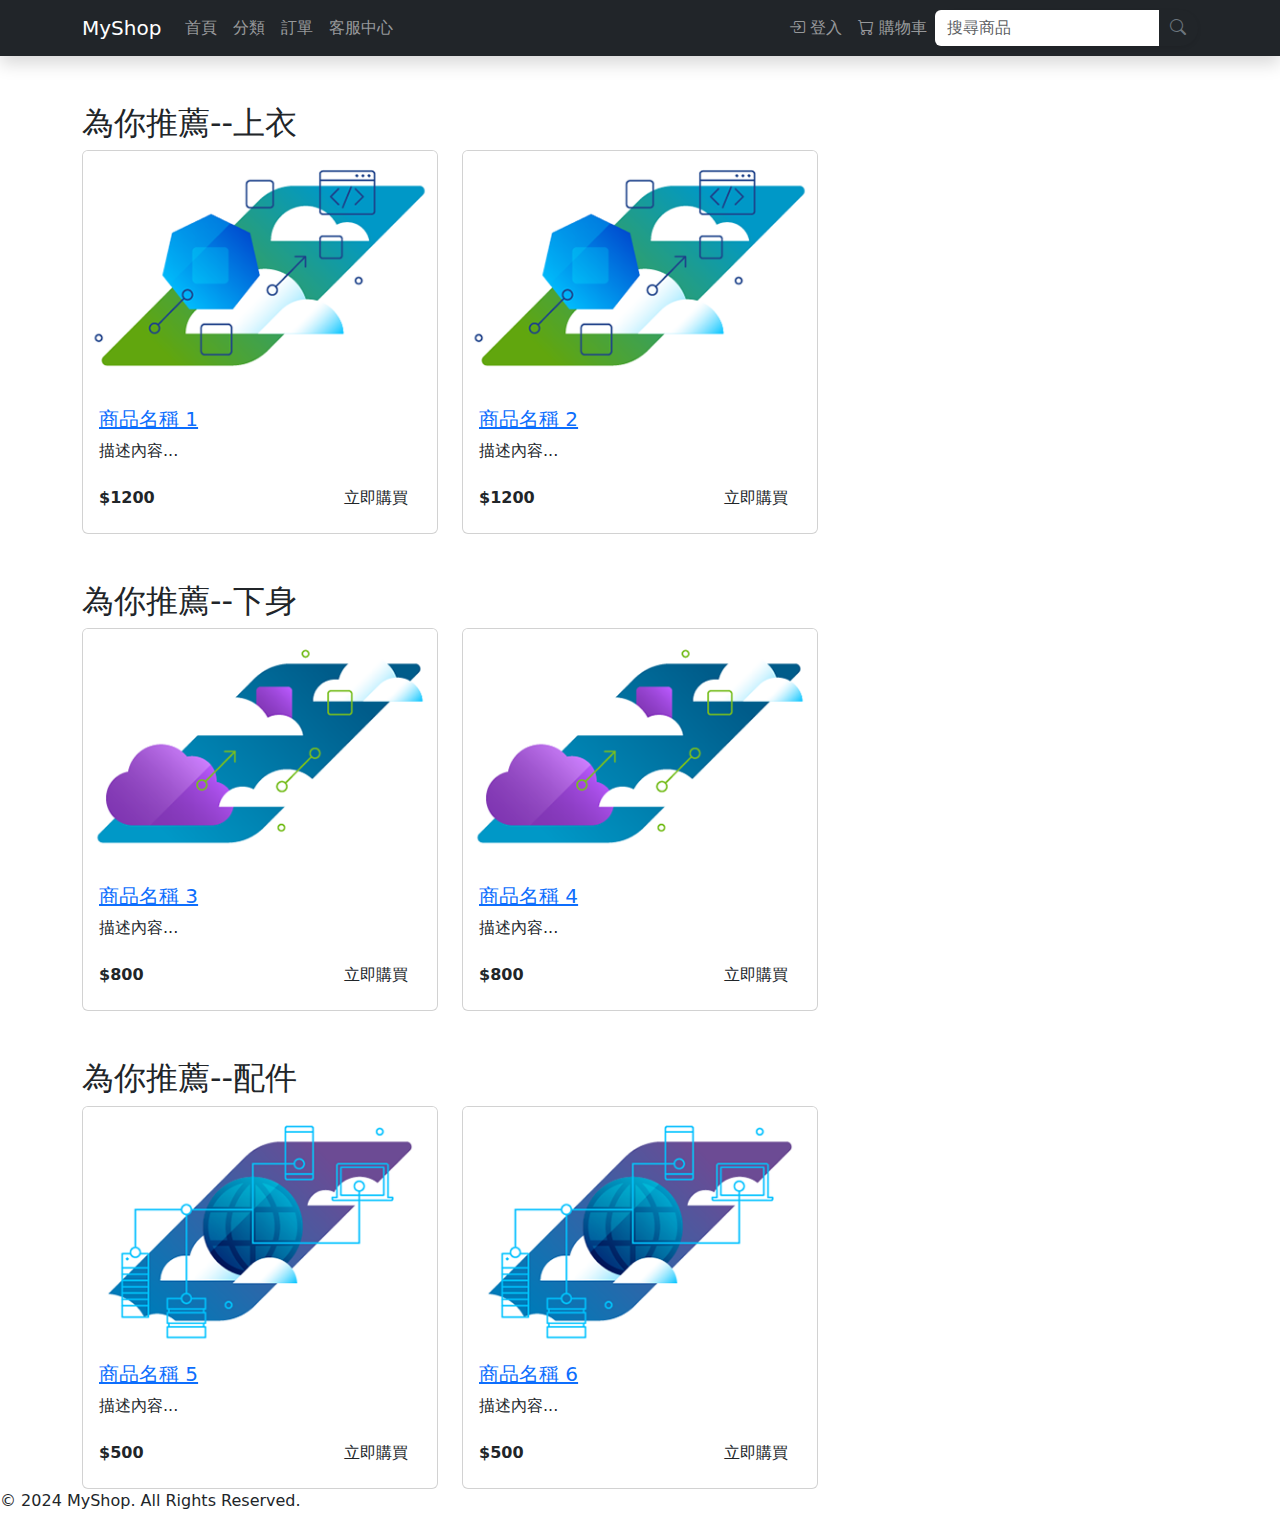
==== navbar/index.html @ 156d906c "v0" ====
<!doctype html>
<html lang="en">

<head>
    <meta charset="utf-8">
    <meta name="viewport" content="width=device-width, initial-scale=1">
    <title>Online Shop</title>

    <!-- Bootstrap -->
    <link href="https://cdn.jsdelivr.net/npm/bootstrap@5.3.3/dist/css/bootstrap.min.css" rel="stylesheet">
    <link rel="stylesheet" href="https://cdn.jsdelivr.net/npm/bootstrap-icons/font/bootstrap-icons.css">

    <!-- Google Fonts -->
    <link href="https://fonts.googleapis.com/css2?family=Roboto:wght@400;500;700&display=swap" rel="stylesheet">

    <!-- Custom CSS -->
    <link rel="stylesheet" href="styles.css">

    
</head>

<body>
    <!-- Navbar -->
    <nav class="custom-navbar navbar navbar-expand-lg navbar-dark bg-dark shadow">
        <div class="container">
            <a class="navbar-brand text-white" href="#">MyShop</a>
            <button class="navbar-toggler" type="button" data-bs-toggle="collapse" data-bs-target="#navbarNav">
                <span class="navbar-toggler-icon"></span>
            </button>
            <div class="collapse navbar-collapse" id="navbarNav">
                <ul class="navbar-nav me-auto">
                    <li class="nav-item"><a class="nav-link" href="#">首頁</a></li>
                    <li class="nav-item"><a class="nav-link" href="#">分類</a></li>
                    <li class="nav-item"><a class="nav-link" href="#">訂單</a></li>
                    <li class="nav-item"><a class="nav-link" href="#">客服中心</a></li>
                </ul>
                <ul class="navbar-nav ms-auto">
                    <li class="nav-item"><a class="nav-link" href="#"><i class="bi bi-box-arrow-in-right"></i> 登入</a></li>
                    <li class="nav-item"><a class="nav-link" href="#"><i class="bi bi-cart"></i> 購物車</a></li>
                </ul>


                
                <form class="d-flex align-items-center">
                    <div class="input-group search-bar shadow-sm rounded-pill w-100">
                        <input type="text" class="form-control border-0" placeholder="搜尋商品" aria-label="Search">
                        <button class="btn btn-link input-group-text bg-transparent border-0" type="submit">
                            <i class="bi bi-search text-secondary"></i>
                        </button>
                    </div>
                </form>

            </div>
        </div>
    </nav>

    <!-- Content -->
    <div class="container mt-5">
        <!-- 上衣區域 -->
        <div>
            <h2 class="text-start">為你推薦--上衣</h2>
        </div>

        <div class="row g-4">
            <div class="col-md-4">
                <div class="card card-hover">
                    <img src="image/1.jpg" class="card-img-top img-size" alt="商品圖片">
                    <div class="card-body">
                        <h5 class="card-title"><a href="#">商品名稱 1</a></h5>
                        <p class="card-text">描述內容...</p>
                        <div class="d-flex justify-content-between align-items-center">
                            <span class="fw-bold">$1200</span>
                            <button class="btn btn-buy">立即購買</button>
                        </div>
                    </div>
                </div>
            </div>

            <div class="col-md-4">
                <div class="card card-hover">
                    <img src="image/1.jpg" class="card-img-top img-size" alt="商品圖片">
                    <div class="card-body">
                        <h5 class="card-title"><a href="#">商品名稱 2</a></h5>
                        <p class="card-text">描述內容...</p>
                        <div class="d-flex justify-content-between align-items-center">
                            <span class="fw-bold">$1200</span>
                            <button class="btn btn-buy">立即購買</button>
                        </div>
                    </div>
                </div>
            </div>
        </div>

        <!-- 下身區域 -->
        <div class="mt-5">
            <h2 class="text-start">為你推薦--下身</h2>
        </div>
        <div class="row g-4">
            <div class="col-md-4">
                <div class="card card-hover">
                    <img src="image/2.jpg" class="card-img-top img-size" alt="商品圖片">
                    <div class="card-body">
                        <h5 class="card-title"><a href="#">商品名稱 3</a></h5>
                        <p class="card-text">描述內容...</p>
                        <div class="d-flex justify-content-between align-items-center">
                            <span class="fw-bold">$800</span>
                            <button class="btn btn-buy">立即購買</button>
                        </div>
                    </div>
                </div>
            </div>

            <div class="col-md-4">
                <div class="card card-hover">
                    <img src="image/2.jpg" class="card-img-top img-size" alt="商品圖片">
                    <div class="card-body">
                        <h5 class="card-title"><a href="#">商品名稱 4</a></h5>
                        <p class="card-text">描述內容...</p>
                        <div class="d-flex justify-content-between align-items-center">
                            <span class="fw-bold">$800</span>
                            <button class="btn btn-buy">立即購買</button>
                        </div>
                    </div>
                </div>
            </div>
        </div>

        <!-- 配件區域 -->
        <div class="mt-5">
            <h2 class="text-start">為你推薦--配件</h2>
        </div>
        <div class="row g-4">
            <div class="col-md-4">
                <div class="card card-hover">
                    <img src="image/3.jpg" class="card-img-top img-size" alt="商品圖片">
                    <div class="card-body">
                        <h5 class="card-title"><a href="#">商品名稱 5</a></h5>
                        <p class="card-text">描述內容...</p>
                        <div class="d-flex justify-content-between align-items-center">
                            <span class="fw-bold">$500</span>
                            <button class="btn btn-buy">立即購買</button>
                        </div>
                    </div>
                </div>
            </div>

            <div class="col-md-4">
                <div class="card card-hover">
                    <img src="image/3.jpg" class="card-img-top img-size" alt="商品圖片">
                    <div class="card-body">
                        <h5 class="card-title"><a href="#">商品名稱 6</a></h5>
                        <p class="card-text">描述內容...</p>
                        <div class="d-flex justify-content-between align-items-center">
                            <span class="fw-bold">$500</span>
                            <button class="btn btn-buy">立即購買</button>
                        </div>
                    </div>
                </div>
            </div>
        </div>
    </div>

    <!-- Footer -->
    <footer class="fixed-footer">
        <p>© 2024 MyShop. All Rights Reserved.</p>
    </footer>

    <!-- Bootstrap JS -->
    <script src="https://cdn.jsdelivr.net/npm/bootstrap@5.3.3/dist/js/bootstrap.bundle.min.js"></script>
</body>

</html>
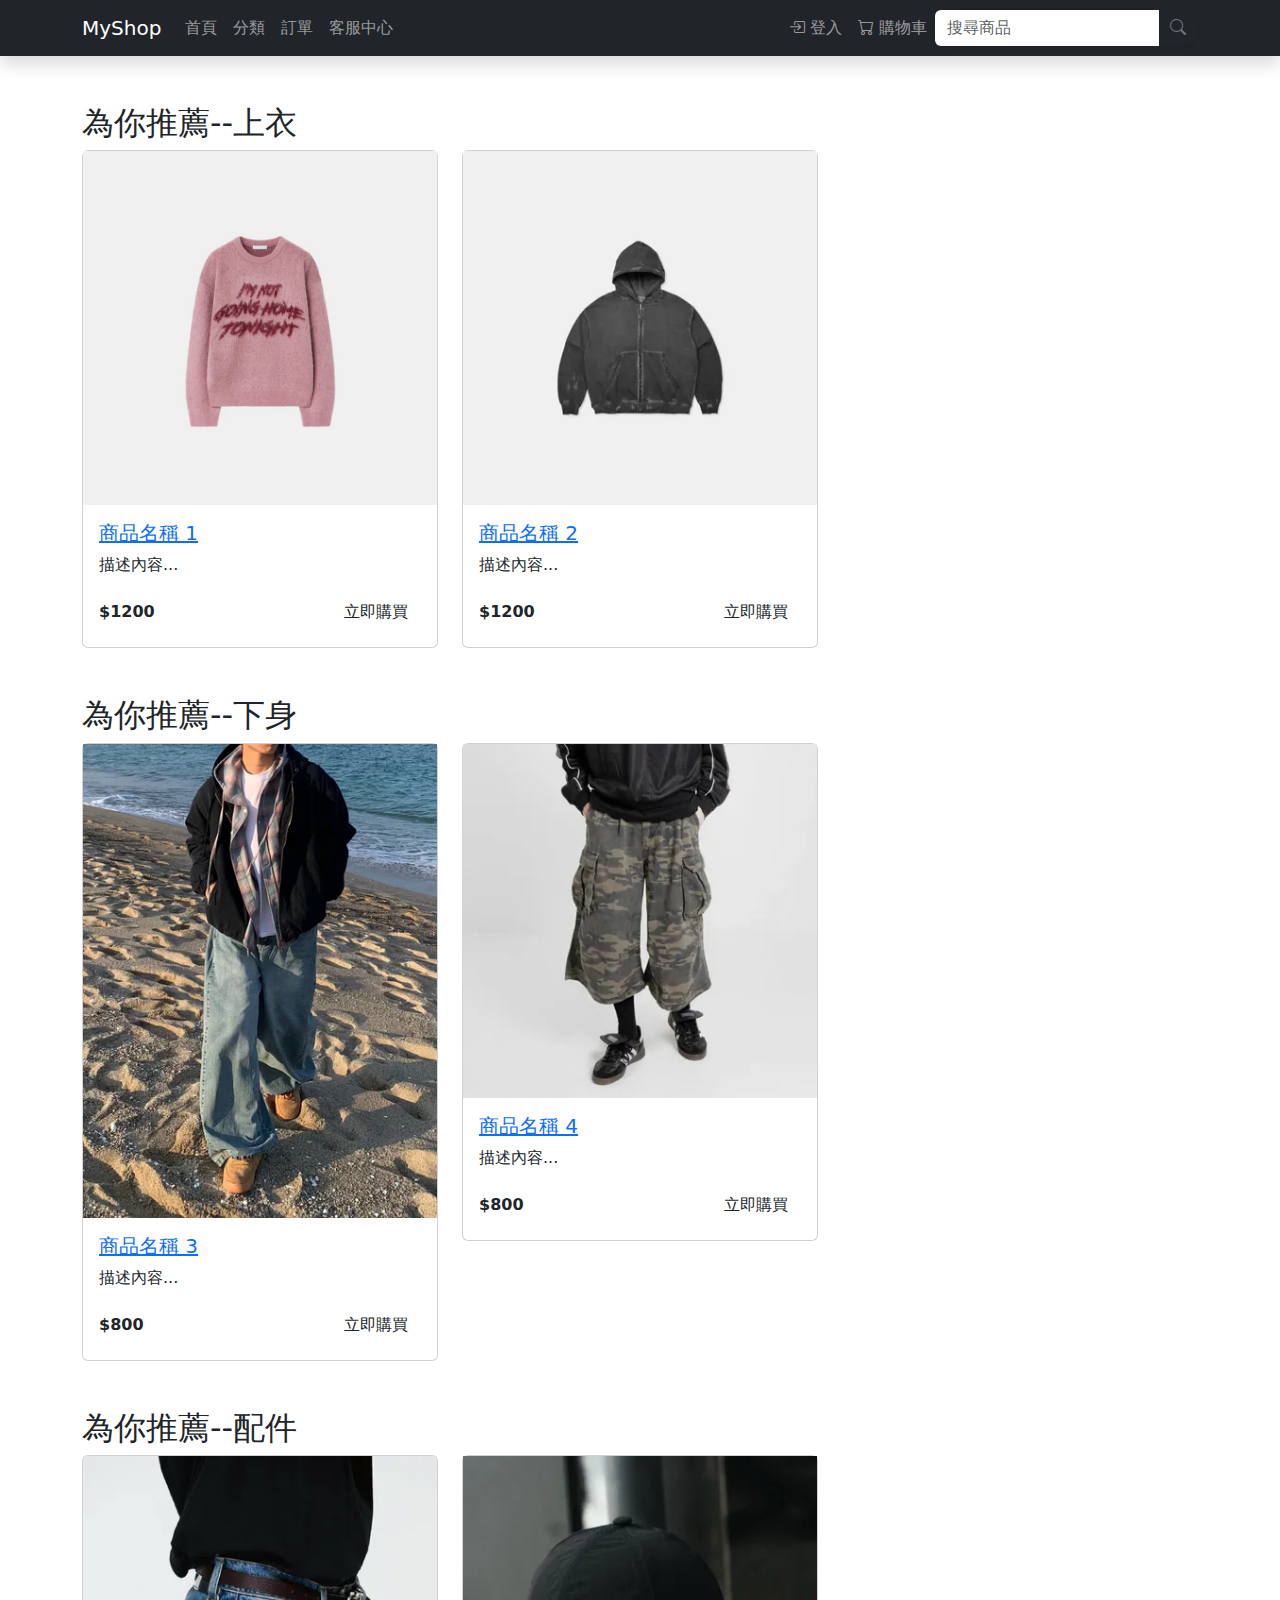
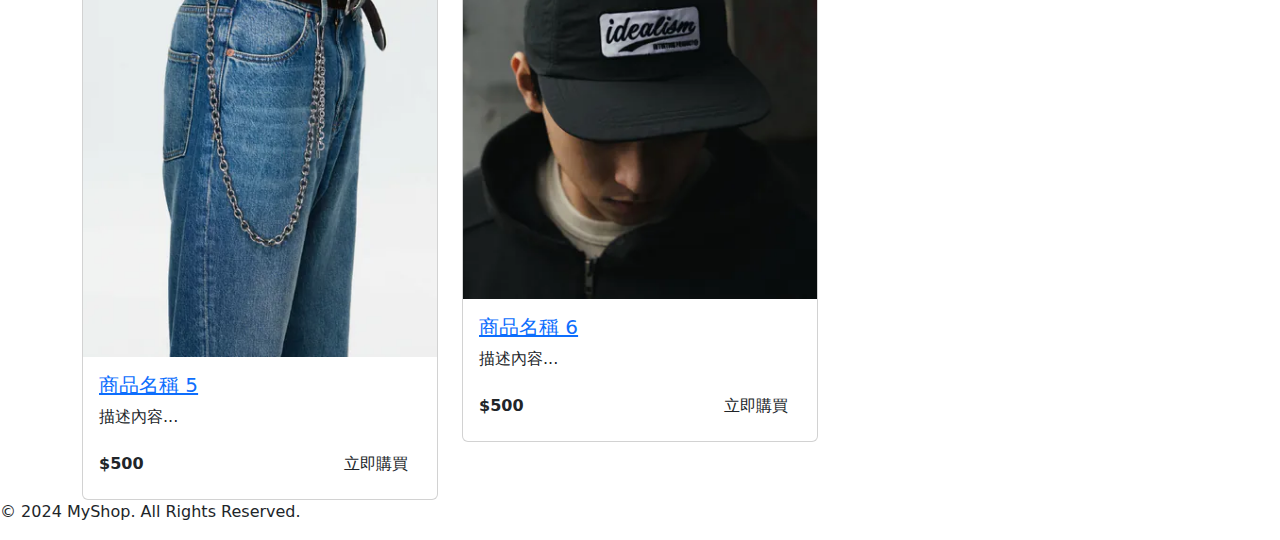
==== commit 921f9d6b: "v1" ====
--- a/navbar/index.html
+++ b/navbar/index.html
@@ -16,7 +16,7 @@
     <!-- Custom CSS -->
     <link rel="stylesheet" href="styles.css">
 
-    
+
 </head>
 
 <body>
@@ -35,12 +35,13 @@
                     <li class="nav-item"><a class="nav-link" href="#">客服中心</a></li>
                 </ul>
                 <ul class="navbar-nav ms-auto">
-                    <li class="nav-item"><a class="nav-link" href="#"><i class="bi bi-box-arrow-in-right"></i> 登入</a></li>
+                    <li class="nav-item"><a class="nav-link" href="#"><i class="bi bi-box-arrow-in-right"></i> 登入</a>
+                    </li>
                     <li class="nav-item"><a class="nav-link" href="#"><i class="bi bi-cart"></i> 購物車</a></li>
                 </ul>
 
 
-                
+
                 <form class="d-flex align-items-center">
                     <div class="input-group search-bar shadow-sm rounded-pill w-100">
                         <input type="text" class="form-control border-0" placeholder="搜尋商品" aria-label="Search">
@@ -64,7 +65,9 @@
         <div class="row g-4">
             <div class="col-md-4">
                 <div class="card card-hover">
-                    <img src="image/1.jpg" class="card-img-top img-size" alt="商品圖片">
+                    <div class="card-img-container">
+                        <img src="image/上衣1.png" class="img-fluid" alt="商品圖片">
+                    </div>
                     <div class="card-body">
                         <h5 class="card-title"><a href="#">商品名稱 1</a></h5>
                         <p class="card-text">描述內容...</p>
@@ -78,7 +81,9 @@
 
             <div class="col-md-4">
                 <div class="card card-hover">
-                    <img src="image/1.jpg" class="card-img-top img-size" alt="商品圖片">
+                    <div class="card-img-container">
+                        <img src="image/上衣10.png" class="img-fluid" alt="商品圖片">
+                    </div>
                     <div class="card-body">
                         <h5 class="card-title"><a href="#">商品名稱 2</a></h5>
                         <p class="card-text">描述內容...</p>
@@ -98,7 +103,9 @@
         <div class="row g-4">
             <div class="col-md-4">
                 <div class="card card-hover">
-                    <img src="image/2.jpg" class="card-img-top img-size" alt="商品圖片">
+                    <div class="card-img-container">
+                        <img src="image/下身2.png" class="img-fluid" alt="商品圖片">
+                    </div>
                     <div class="card-body">
                         <h5 class="card-title"><a href="#">商品名稱 3</a></h5>
                         <p class="card-text">描述內容...</p>
@@ -112,7 +119,9 @@
 
             <div class="col-md-4">
                 <div class="card card-hover">
-                    <img src="image/2.jpg" class="card-img-top img-size" alt="商品圖片">
+                    <div class="card-img-container">
+                        <img src="image/下身12.png" class="img-fluid" alt="商品圖片">
+                    </div>
                     <div class="card-body">
                         <h5 class="card-title"><a href="#">商品名稱 4</a></h5>
                         <p class="card-text">描述內容...</p>
@@ -132,7 +141,9 @@
         <div class="row g-4">
             <div class="col-md-4">
                 <div class="card card-hover">
-                    <img src="image/3.jpg" class="card-img-top img-size" alt="商品圖片">
+                    <div class="card-img-container">
+                        <img src="image/配件2.png" class="img-fluid" alt="商品圖片">
+                    </div>
                     <div class="card-body">
                         <h5 class="card-title"><a href="#">商品名稱 5</a></h5>
                         <p class="card-text">描述內容...</p>
@@ -146,7 +157,9 @@
 
             <div class="col-md-4">
                 <div class="card card-hover">
-                    <img src="image/3.jpg" class="card-img-top img-size" alt="商品圖片">
+                    <div class="card-img-container">
+                        <img src="image/配件3.png" class="img-fluid" alt="商品圖片">
+                    </div>
                     <div class="card-body">
                         <h5 class="card-title"><a href="#">商品名稱 6</a></h5>
                         <p class="card-text">描述內容...</p>
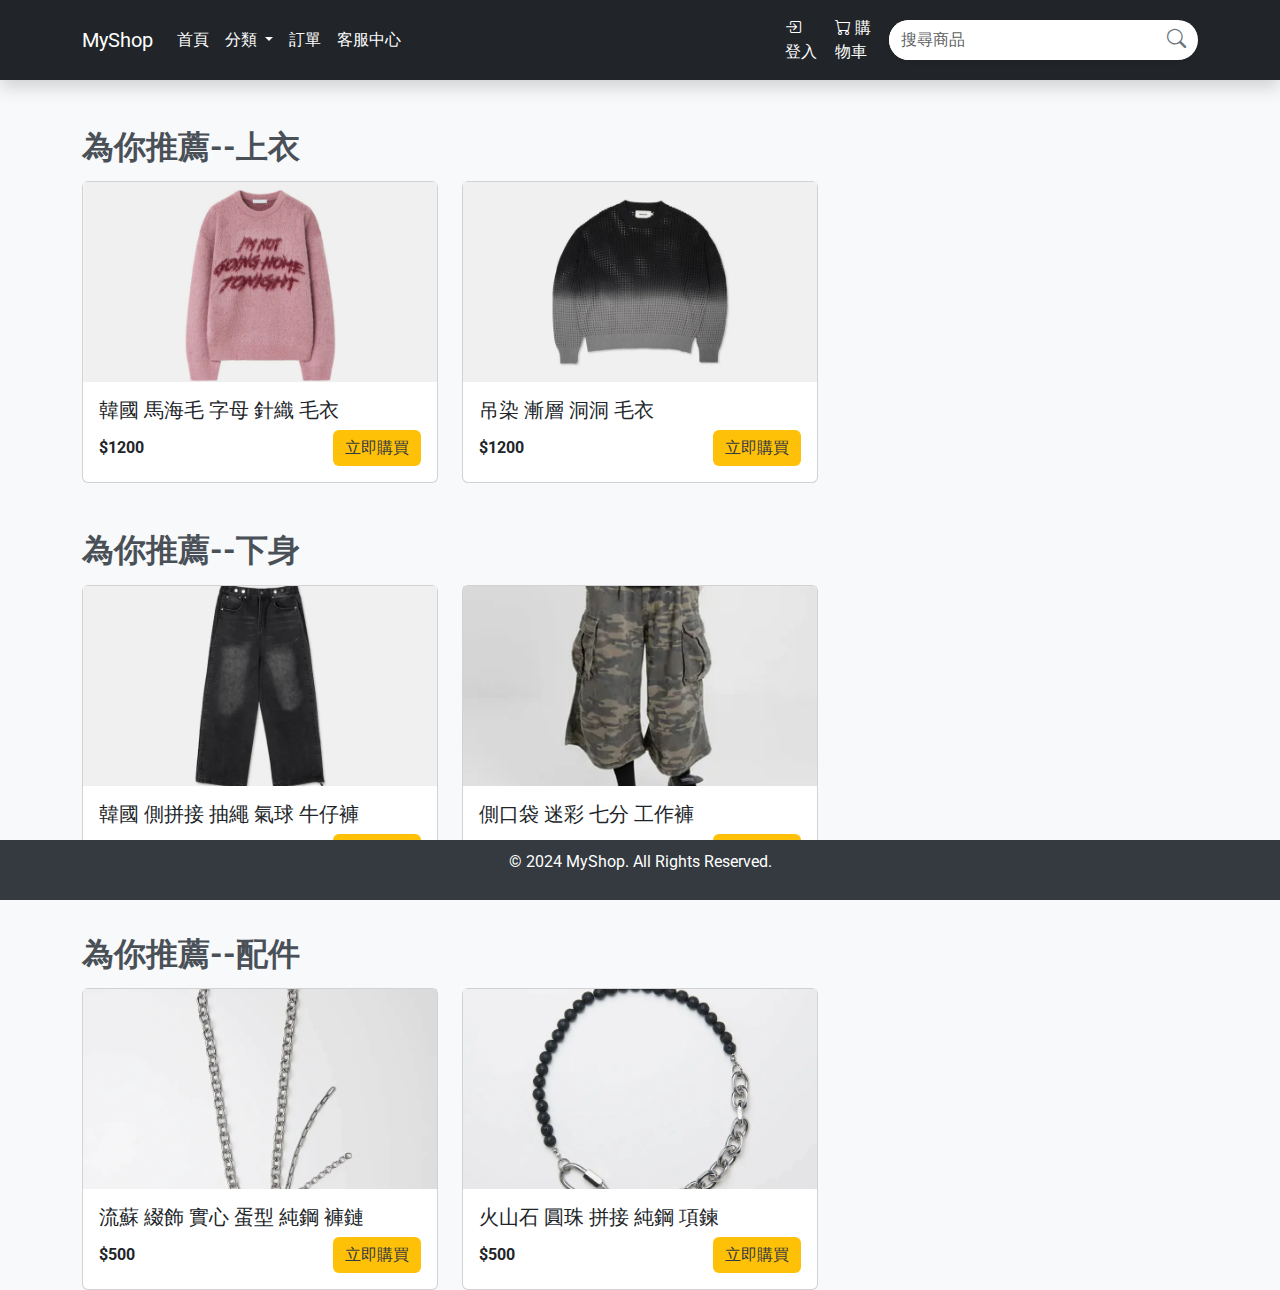
==== commit 1e978ec0: "v3" ====
--- a/navbar/index.html
+++ b/navbar/index.html
@@ -14,12 +14,67 @@
     <link href="https://fonts.googleapis.com/css2?family=Roboto:wght@400;500;700&display=swap" rel="stylesheet">
 
     <!-- Custom CSS -->
-    <link rel="stylesheet" href="styles.css">
+    <link rel="stylesheet" href="index.css">
 
 
 </head>
 
 <body>
+    
+    
+
+    <!-- Login Modal -->
+
+    <div class="modal fade" id="loginModal" tabindex="-1" aria-labelledby="loginModalLabel" aria-hidden="true">
+        <div class="modal-dialog modal-dialog-centered">
+            <div class="modal-content">
+                <div class="modal-header">
+                    <h5 class="modal-title" id="loginModalLabel">登入</h5>
+                    <button type="button" class="btn-close" data-bs-dismiss="modal" aria-label="Close"></button>
+                </div>
+                <div class="modal-body">
+                    <form id="loginForm">
+                        <div class="mb-3">
+                            <label for="username" class="form-label">帳號</label>
+                            <input type="text" class="form-control" id="username" required>
+                        </div>
+                        <div class="mb-3">
+                            <label for="password" class="form-label">密碼</label>
+                            <input type="password" class="form-control" id="password" required>
+                        </div>
+                        <button type="submit" class="btn btn-primary w-100">登入</button>
+                    </form>
+                </div>
+            </div>
+        </div>
+    </div>
+
+    <!-- Shopping Cart Modal -->
+
+    <div class="modal fade" id="shoppingCartModal" tabindex="-1" aria-labelledby="shoppingCartLabel" aria-hidden="true">
+        <div class="modal-dialog modal-dialog-centered">
+            <div class="modal-content">
+                <div class="modal-header">
+                    <h5 class="modal-title" id="shoppingCartLabel">購物車</h5>
+                    <button type="button" class="btn-close" data-bs-dismiss="modal" aria-label="Close"></button>
+                </div>
+                <div class="modal-body">
+                    <ul id="cartItems" class="list-group">
+                        <!-- 購物車商品列表會動態插入 -->
+                    </ul>
+                    <div class="mt-3 text-end">
+                        <h5>總金額: <span id="totalPrice">$0</span></h5>
+                    </div>
+                </div>
+                <div class="modal-footer">
+                    <button type="button" class="btn btn-secondary" data-bs-dismiss="modal">關閉</button>
+                    <button type="button" class="btn btn-primary" id="checkoutButton">結帳</button>
+                </div>
+            </div>
+        </div>
+    </div>
+
+
     <!-- Navbar -->
     <nav class="custom-navbar navbar navbar-expand-lg navbar-dark bg-dark shadow">
         <div class="container">
@@ -29,27 +84,47 @@
             </button>
             <div class="collapse navbar-collapse" id="navbarNav">
                 <ul class="navbar-nav me-auto">
-                    <li class="nav-item"><a class="nav-link" href="#">首頁</a></li>
-                    <li class="nav-item"><a class="nav-link" href="#">分類</a></li>
+                    <li class="nav-item"><a class="nav-link" href="index.html">首頁</a></li>
+                    <li class="nav-item dropdown">
+                        <a class="nav-link dropdown-toggle" href="#" id="navbarDropdown" role="button" data-bs-toggle="dropdown"
+                            aria-expanded="false">
+                            分類
+                        </a>
+                        <ul class="dropdown-menu" aria-labelledby="navbarDropdown">
+                            <li><a class="dropdown-item" href="clothes.html">上衣</a></li>
+                            <li><a class="dropdown-item" href="pants.html">下身</a></li>
+                            <li><a class="dropdown-item" href="accessories.html">配件</a></li>
+                        </ul>
+                    </li>
                     <li class="nav-item"><a class="nav-link" href="#">訂單</a></li>
                     <li class="nav-item"><a class="nav-link" href="#">客服中心</a></li>
                 </ul>
-                <ul class="navbar-nav ms-auto">
-                    <li class="nav-item"><a class="nav-link" href="#"><i class="bi bi-box-arrow-in-right"></i> 登入</a>
-                    </li>
-                    <li class="nav-item"><a class="nav-link" href="#"><i class="bi bi-cart"></i> 購物車</a></li>
-                </ul>
-
-
-
-                <form class="d-flex align-items-center">
-                    <div class="input-group search-bar shadow-sm rounded-pill w-100">
-                        <input type="text" class="form-control border-0" placeholder="搜尋商品" aria-label="Search">
-                        <button class="btn btn-link input-group-text bg-transparent border-0" type="submit">
-                            <i class="bi bi-search text-secondary"></i>
-                        </button>
-                    </div>
-                </form>
+
+
+                <div class="d-flex align-items-center ms-auto">
+                    <ul class="navbar-nav ms-auto">
+                        <li class="nav-item">
+                            <a class="nav-link" href="#" data-bs-toggle="modal" data-bs-target="#loginModal">
+                                <i class="bi bi-box-arrow-in-right"></i> 登入
+                            </a>
+                        </li>
+                    
+                        <li class="nav-item">
+                            <a class="nav-link" href="#" data-bs-toggle="modal" data-bs-target="#shoppingCartModal">
+                                <i class="bi bi-cart"></i> 購物車
+                            </a>
+                        </li>
+                    
+                    </ul>
+                    <form class="d-flex align-items-center">
+                        <div class="input-group search-bar shadow-sm rounded-pill w-100">
+                            <input type="text" class="form-control border-0" placeholder="搜尋商品" aria-label="Search">
+                            <button class="btn btn-link input-group-text bg-transparent border-0" type="submit">
+                                <i class="bi bi-search text-secondary"></i>
+                            </button>
+                        </div>
+                    </form>
+                </div>
 
             </div>
         </div>
@@ -69,8 +144,7 @@
                         <img src="image/上衣1.png" class="img-fluid" alt="商品圖片">
                     </div>
                     <div class="card-body">
-                        <h5 class="card-title"><a href="#">商品名稱 1</a></h5>
-                        <p class="card-text">描述內容...</p>
+                        <h5 class="card-title"><a href="#">韓國 馬海毛 字母 針織 毛衣</a></h5>
                         <div class="d-flex justify-content-between align-items-center">
                             <span class="fw-bold">$1200</span>
                             <button class="btn btn-buy">立即購買</button>
@@ -85,8 +159,7 @@
                         <img src="image/上衣10.png" class="img-fluid" alt="商品圖片">
                     </div>
                     <div class="card-body">
-                        <h5 class="card-title"><a href="#">商品名稱 2</a></h5>
-                        <p class="card-text">描述內容...</p>
+                        <h5 class="card-title"><a href="#">吊染 漸層 洞洞 毛衣</a></h5>
                         <div class="d-flex justify-content-between align-items-center">
                             <span class="fw-bold">$1200</span>
                             <button class="btn btn-buy">立即購買</button>
@@ -107,8 +180,7 @@
                         <img src="image/下身2.png" class="img-fluid" alt="商品圖片">
                     </div>
                     <div class="card-body">
-                        <h5 class="card-title"><a href="#">商品名稱 3</a></h5>
-                        <p class="card-text">描述內容...</p>
+                        <h5 class="card-title"><a href="#">韓國 側拼接 抽繩 氣球 牛仔褲</a></h5>
                         <div class="d-flex justify-content-between align-items-center">
                             <span class="fw-bold">$800</span>
                             <button class="btn btn-buy">立即購買</button>
@@ -123,8 +195,7 @@
                         <img src="image/下身12.png" class="img-fluid" alt="商品圖片">
                     </div>
                     <div class="card-body">
-                        <h5 class="card-title"><a href="#">商品名稱 4</a></h5>
-                        <p class="card-text">描述內容...</p>
+                        <h5 class="card-title"><a href="#">側口袋 迷彩 七分 工作褲</a></h5>
                         <div class="d-flex justify-content-between align-items-center">
                             <span class="fw-bold">$800</span>
                             <button class="btn btn-buy">立即購買</button>
@@ -145,8 +216,7 @@
                         <img src="image/配件2.png" class="img-fluid" alt="商品圖片">
                     </div>
                     <div class="card-body">
-                        <h5 class="card-title"><a href="#">商品名稱 5</a></h5>
-                        <p class="card-text">描述內容...</p>
+                        <h5 class="card-title"><a href="#">流蘇 綴飾 實心 蛋型 純鋼 褲鏈</a></h5>
                         <div class="d-flex justify-content-between align-items-center">
                             <span class="fw-bold">$500</span>
                             <button class="btn btn-buy">立即購買</button>
@@ -161,11 +231,11 @@
                         <img src="image/配件3.png" class="img-fluid" alt="商品圖片">
                     </div>
                     <div class="card-body">
-                        <h5 class="card-title"><a href="#">商品名稱 6</a></h5>
-                        <p class="card-text">描述內容...</p>
+                        <h5 class="card-title"><a href="#">火山石 圓珠 拼接 純鋼 項鍊</a></h5>
                         <div class="d-flex justify-content-between align-items-center">
                             <span class="fw-bold">$500</span>
                             <button class="btn btn-buy">立即購買</button>
+
                         </div>
                     </div>
                 </div>
@@ -177,9 +247,7 @@
     <footer class="fixed-footer">
         <p>© 2024 MyShop. All Rights Reserved.</p>
     </footer>
-
-    <!-- Bootstrap JS -->
-    <script src="https://cdn.jsdelivr.net/npm/bootstrap@5.3.3/dist/js/bootstrap.bundle.min.js"></script>
 </body>
-
+<script src="https://cdn.jsdelivr.net/npm/bootstrap@5.3.3/dist/js/bootstrap.bundle.min.js"></script>
+<script src="index.js"></script>
 </html>--- a/navbar/index.css
+++ b/navbar/index.css
@@ -0,0 +1,133 @@
+body {
+    font-family: 'Roboto', sans-serif;
+    background-color: #f8f9fa;
+}
+
+.custom-navbar {
+    background-color: #343a40; /* 深灰色背景 */
+}
+
+.custom-navbar .nav-link {
+    color: #ffffff; /* 白色文字 */
+}
+
+.custom-navbar .nav-link:hover {
+    color: #ffc107; /* 金黃色文字 */
+}
+
+.custom-navbar .btn-outline-light {
+    border-color: #ffffff; /* 白色邊框 */
+    color: #ffffff; /* 白色文字 */
+}
+
+.custom-navbar .btn-outline-light:hover {
+    background-color: #ffc107; /* 金黃色背景 */
+    border-color: #ffc107; /* 金黃色邊框 */
+    color: #343a40; /* 深灰色文字 */
+}
+
+
+.card-hover {
+    transition: transform 0.3s ease, box-shadow 0.3s ease;
+}
+
+.card-hover:hover {
+    transform: translateY(-5px);
+    box-shadow: 0 8px 20px rgba(0, 0, 0, 0.1);
+}
+
+
+
+.card-img-container {
+    width: 100%; /* 確保寬度適應卡片 */
+    height: 200px; /* 統一高度 */
+    overflow: hidden; /* 隱藏超出部分 */
+    background-color: #e9ecef; /* 背景顏色以防圖片載入失敗 */
+    display: flex; /* 使用 Flexbox 居中圖片 */
+    justify-content: center;
+    align-items: center;
+}
+
+.card-img-container img {
+    width: 100%; /* 圖片寬度填滿 */
+    height: 100%; /* 圖片高度填滿 */
+    object-fit: cover; /* 確保比例裁剪 */
+    object-position: center; /* 居中裁剪 */
+}
+
+
+
+
+.card-title a {
+    text-decoration: none;
+    color: #212529;
+    font-weight: 500;
+}
+
+.card-title a:hover {
+    color: #007bff;
+}
+
+.btn-buy {
+    background-color: #ffc107;
+    border: none;
+    color: #343a40;
+    font-weight: 500;
+}
+
+.btn-buy:hover {
+    background-color: #e0a800;
+}
+
+.text-start {
+    color: #495057;
+    font-weight: 700;
+    margin-bottom: 15px;
+}
+
+.fixed-footer {
+    position: fixed;
+    bottom: 0;
+    width: 100%;
+    background-color: #343a40;
+    color: #ffffff;
+    text-align: center;
+    padding: 10px 0;
+}
+
+
+
+/* 搜尋欄樣式 */
+.search-bar {
+    background-color: #ffffff; /* 搜尋欄背景顏色 */
+    overflow: hidden; /* 確保圓角 */
+}
+
+.search-bar .form-control {
+    border: none; /* 移除輸入框的邊框 */
+    box-shadow: none; /* 移除陰影 */
+    background-color: #ffffff; /* 與搜尋欄背景一致 */
+}
+
+.search-bar .form-control:focus {
+    outline: none; /* 聚焦時移除外框 */
+    box-shadow: none; /* 聚焦時無陰影 */
+}
+
+.search-bar .input-group-text {
+    background-color: #ffffff; /* 放大鏡背景與搜尋欄一致 */
+    border: none; /* 移除邊框 */
+    cursor: pointer; /* 指標變為可點擊 */
+}
+
+.search-bar .bi-search {
+    font-size: 1.2rem; /* 圖標大小 */
+    color: #6c757d; /* 灰色圖標 */
+}
+
+
+form {
+    width: 100%; /* 確保表單占滿可用寬度 */
+}
+
+
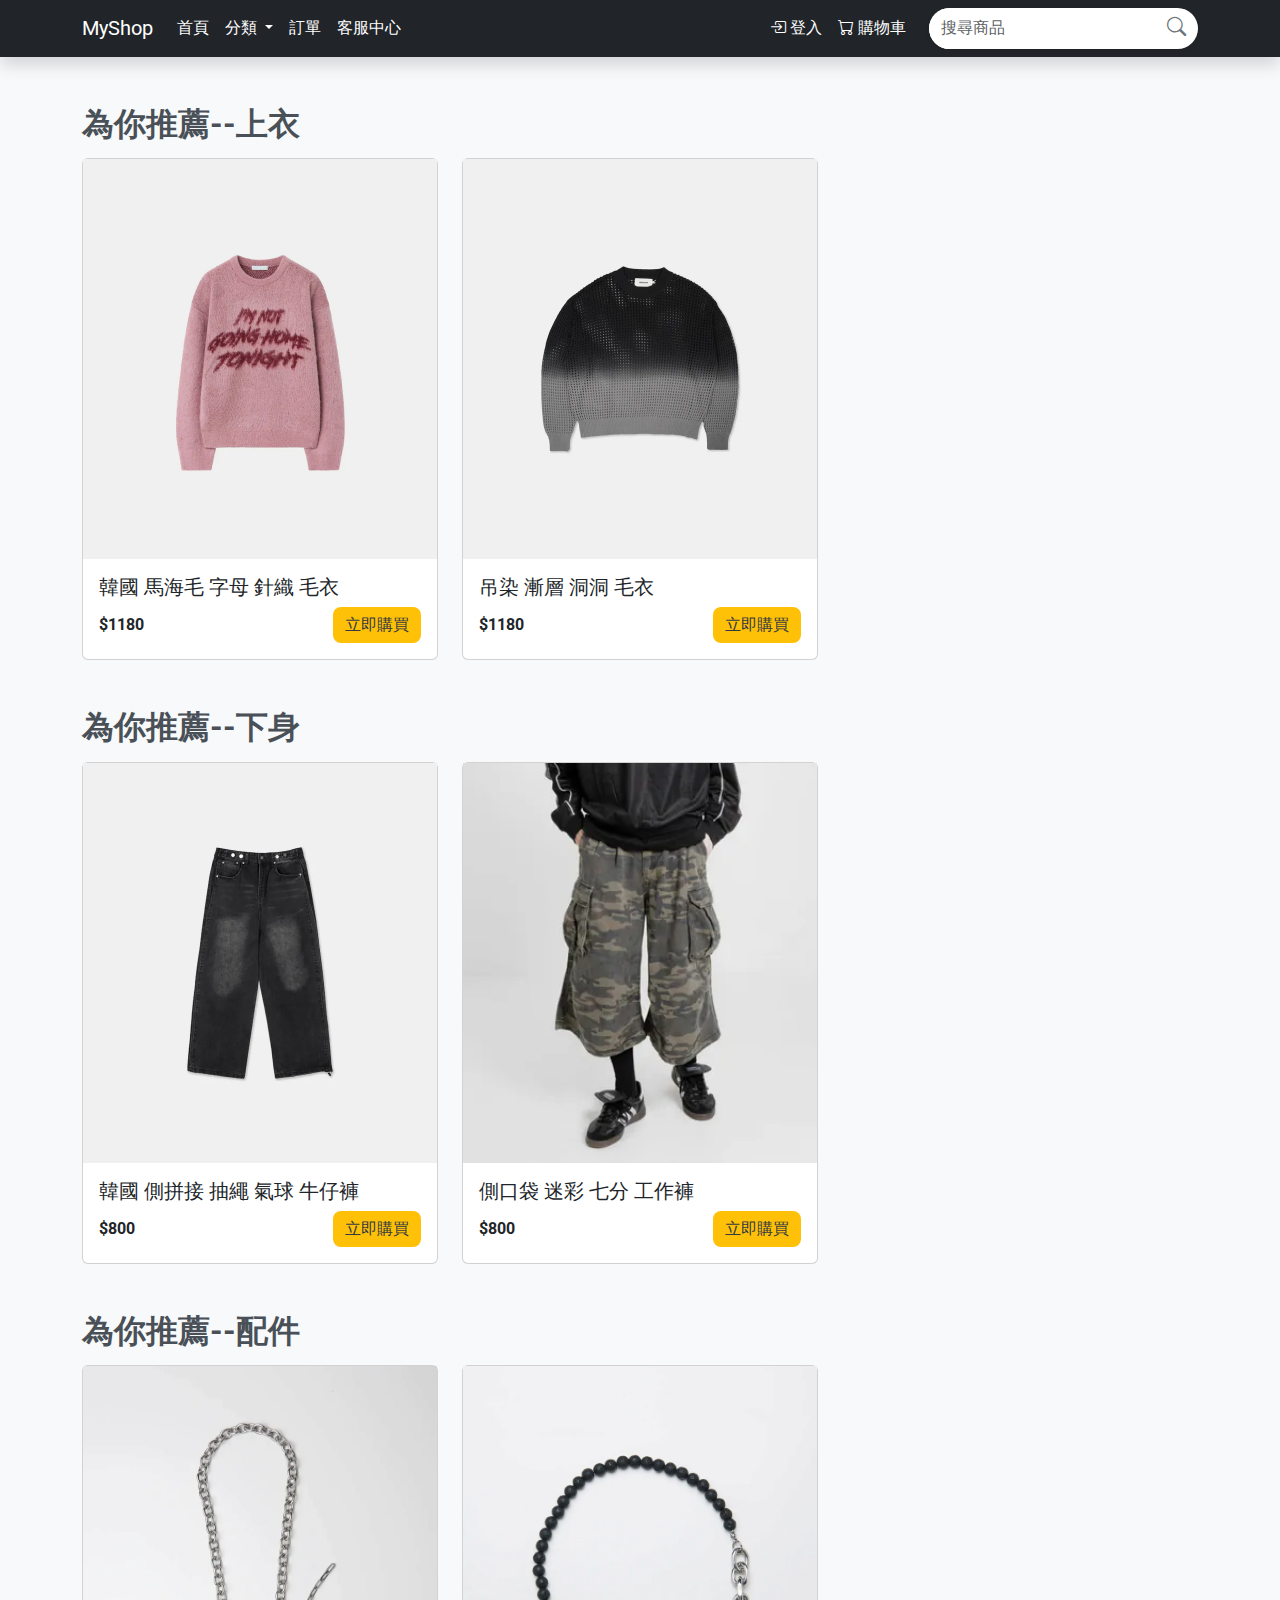
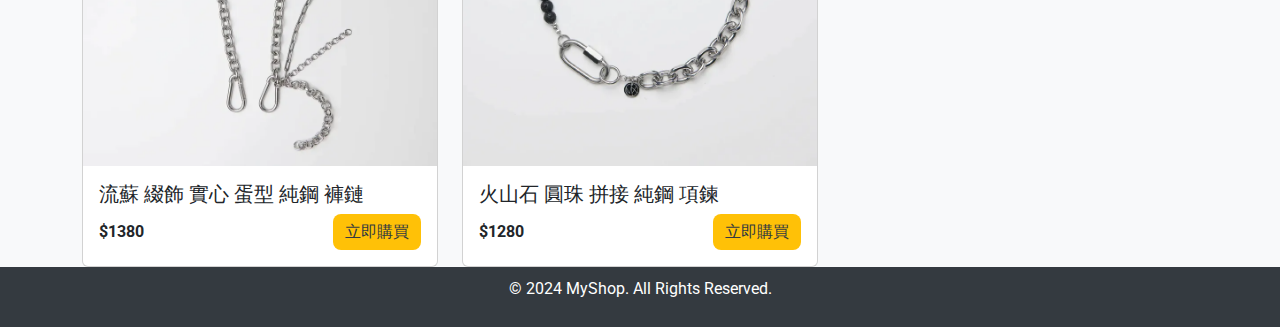
==== commit 9cc37580: "12/23吳雨宙" ====
--- a/navbar/index.html
+++ b/navbar/index.html
@@ -20,8 +20,24 @@
 </head>
 
 <body>
-    
-    
+
+    <!-- 商品詳細 Modal -->
+    <div class="modal fade" id="productDetailModal" tabindex="-1" aria-labelledby="productDetailModalLabel"
+        aria-hidden="true">
+        <div class="modal-dialog">
+            <div class="modal-content">
+                <div class="modal-header">
+                    <h5 class="modal-title" id="productDetailModalLabel">商品詳細</h5>
+                    <button type="button" class="btn-close" data-bs-dismiss="modal" aria-label="Close"></button>
+                </div>
+                <div class="modal-body">
+                    <!-- 商品詳細將會被動態填充 -->
+                     
+                </div>
+            </div>
+        </div>
+    </div>
+
 
     <!-- Login Modal -->
 
@@ -74,7 +90,7 @@
         </div>
     </div>
 
-
+    
     <!-- Navbar -->
     <nav class="custom-navbar navbar navbar-expand-lg navbar-dark bg-dark shadow">
         <div class="container">
@@ -117,12 +133,12 @@
                     
                     </ul>
                     <form class="d-flex align-items-center">
-                        <div class="input-group search-bar shadow-sm rounded-pill w-100">
-                            <input type="text" class="form-control border-0" placeholder="搜尋商品" aria-label="Search">
-                            <button class="btn btn-link input-group-text bg-transparent border-0" type="submit">
-                                <i class="bi bi-search text-secondary"></i>
-                            </button>
-                        </div>
+                            <div class="input-group search-bar shadow-sm rounded-pill w-100">
+                                <input type="text" id="searchInput" class="form-control border-0" placeholder="搜尋商品" aria-label="Search">
+                                <button class="btn btn-link input-group-text bg-transparent border-0" type="submit">
+                                    <i class="bi bi-search text-secondary"></i>
+                                </button>
+                            </div>
                     </form>
                 </div>
 
@@ -146,8 +162,9 @@
                     <div class="card-body">
                         <h5 class="card-title"><a href="#">韓國 馬海毛 字母 針織 毛衣</a></h5>
                         <div class="d-flex justify-content-between align-items-center">
-                            <span class="fw-bold">$1200</span>
-                            <button class="btn btn-buy">立即購買</button>
+                            <span class="fw-bold">$1180</span>
+                            <button id="cartButton" class="btn btn-buy">立即購買</button>
+
                         </div>
                     </div>
                 </div>
@@ -161,8 +178,8 @@
                     <div class="card-body">
                         <h5 class="card-title"><a href="#">吊染 漸層 洞洞 毛衣</a></h5>
                         <div class="d-flex justify-content-between align-items-center">
-                            <span class="fw-bold">$1200</span>
-                            <button class="btn btn-buy">立即購買</button>
+                            <span class="fw-bold">$1180</span>
+                            <button id="cartButton" class="btn btn-buy">立即購買</button>
                         </div>
                     </div>
                 </div>
@@ -218,7 +235,7 @@
                     <div class="card-body">
                         <h5 class="card-title"><a href="#">流蘇 綴飾 實心 蛋型 純鋼 褲鏈</a></h5>
                         <div class="d-flex justify-content-between align-items-center">
-                            <span class="fw-bold">$500</span>
+                            <span class="fw-bold">$1380</span>
                             <button class="btn btn-buy">立即購買</button>
                         </div>
                     </div>
@@ -233,16 +250,17 @@
                     <div class="card-body">
                         <h5 class="card-title"><a href="#">火山石 圓珠 拼接 純鋼 項鍊</a></h5>
                         <div class="d-flex justify-content-between align-items-center">
-                            <span class="fw-bold">$500</span>
-                            <button class="btn btn-buy">立即購買</button>
-
-                        </div>
-                    </div>
-                </div>
-            </div>
-        </div>
-    </div>
-
+                            <span class="fw-bold">$1280</span>
+                            <button class="btn btn-buy">立即購買</button>
+
+                        </div>
+                    </div>
+                </div>
+            </div>
+        </div>
+    </div>
+
+    
     <!-- Footer -->
     <footer class="fixed-footer">
         <p>© 2024 MyShop. All Rights Reserved.</p>
--- a/navbar/index.css
+++ b/navbar/index.css
@@ -7,12 +7,12 @@
     background-color: #343a40; /* 深灰色背景 */
 }
 
-.custom-navbar .nav-link {
-    color: #ffffff; /* 白色文字 */
+.custom-navbar .nav-link{
+    color:white;
 }
 
-.custom-navbar .nav-link:hover {
-    color: #ffc107; /* 金黃色文字 */
+.navbar-nav {
+    margin-right: 15px; /* 調整登入與購物車按鈕和搜尋框的距離 */
 }
 
 .custom-navbar .btn-outline-light {
@@ -40,7 +40,7 @@
 
 .card-img-container {
     width: 100%; /* 確保寬度適應卡片 */
-    height: 200px; /* 統一高度 */
+    height: 400px; /* 統一高度 */
     overflow: hidden; /* 隱藏超出部分 */
     background-color: #e9ecef; /* 背景顏色以防圖片載入失敗 */
     display: flex; /* 使用 Flexbox 居中圖片 */
@@ -65,18 +65,28 @@
 }
 
 .card-title a:hover {
-    color: #007bff;
+    color: #46494b;
 }
 
 .btn-buy {
     background-color: #ffc107;
+    color: #343a40;
+    border-radius: 8px;
+    padding: px 10px;
+    font-size: 1rem;
     border: none;
-    color: #343a40;
-    font-weight: 500;
+    transition: background-color 0.3s ease;
+    
 }
 
 .btn-buy:hover {
     background-color: #e0a800;
+    cursor: pointer;
+}
+
+.btn-buy:hover {
+    background-color: #e0a800;
+    cursor: pointer;
 }
 
 .text-start {
@@ -86,13 +96,12 @@
 }
 
 .fixed-footer {
-    position: fixed;
     bottom: 0;
     width: 100%;
-    background-color: #343a40;
-    color: #ffffff;
+    padding: 10px;
+    background-color:#343a40;
+    color: white;
     text-align: center;
-    padding: 10px 0;
 }
 
 
@@ -125,9 +134,63 @@
     color: #6c757d; /* 灰色圖標 */
 }
 
+.search-color{
+    color: white;
+}
 
 form {
-    width: 100%; /* 確保表單占滿可用寬度 */
+    margin-left: auto; /* 讓搜尋框靠右 */
+    width: auto; /* 避免占滿可用寬度 */
 }
 
 
+
+
+
+
+
+.product-details {
+    max-width: 600px;
+    margin: 0 auto;
+    padding: 20px;
+    background-color: #f9f9f9;
+    border-radius: 10px;
+    box-shadow: 0 4px 8px rgba(0, 0, 0, 0.1);
+    text-align: center;
+}
+
+.product-image {
+    border-radius: 10px;
+    max-height: 300px;
+    object-fit: cover;
+}
+
+.product-name {
+    font-size: 1.5rem;
+    font-weight: bold;
+    margin-top: 15px;
+    color: #333;
+}
+
+.product-description {
+    font-size: 1rem;
+    color: #666;
+    margin: 10px 0;
+}
+
+.product-price {
+    font-size: 1.2rem;
+    font-weight: bold;
+    color: #e0a800;
+    margin: 10px 0;
+}
+
+
+
+
+
+
+
+.mb-3 {
+    margin-bottom: 20px;
+}
